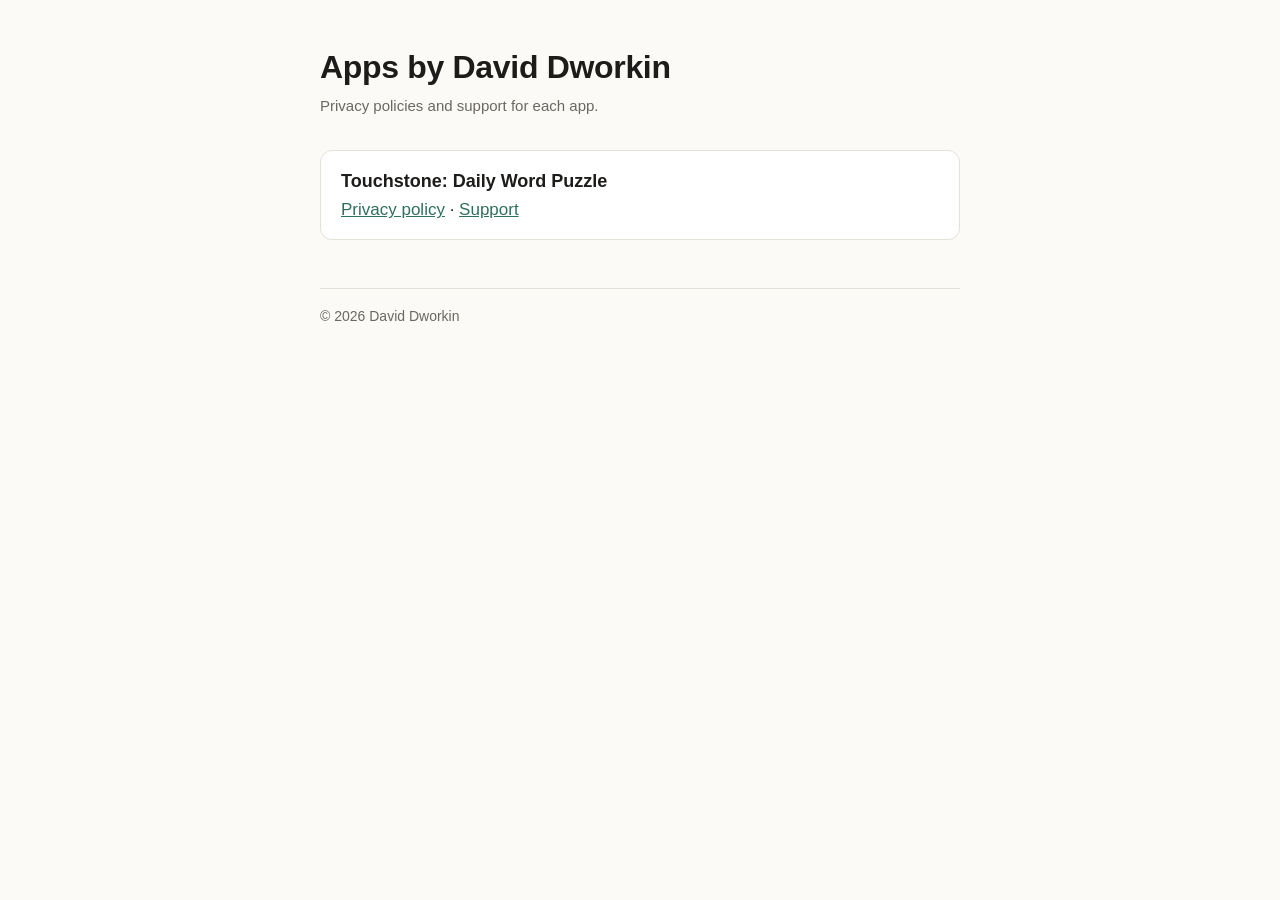
==== index.html @ c2ab2bda "Add Touchstone privacy policy and support pages. Co-Authored-By: Claude Opus 5.5 <noreply@anthropic." ====
<!doctype html>
<html lang="en">
<head>
  <meta charset="utf-8">
  <meta name="viewport" content="width=device-width, initial-scale=1">
  <title>Apps by David Dworkin</title>
  <meta name="description" content="Privacy policies and support for apps by David Dworkin.">
  <link rel="stylesheet" href="/assets/site.css">
</head>
<body>
<main>
  <header>
    <h1>Apps by David Dworkin</h1>
    <p class="meta">Privacy policies and support for each app.</p>
  </header>

  <ul class="apps">
    <li>
      <strong>Touchstone: Daily Word Puzzle</strong>
      <a href="/touchstone/privacy/">Privacy policy</a> · <a href="/touchstone/support/">Support</a>
    </li>
  </ul>

  <footer>© 2026 David Dworkin</footer>
</main>
</body>
</html>
---- assets/site.css ----
:root {
  --bg: #fbfaf7;
  --text: #1d1c1a;
  --muted: #6b6862;
  --rule: #e4e1da;
  --accent: #2f6f5e;
  --card: #ffffff;
  color-scheme: light dark;
}
@media (prefers-color-scheme: dark) {
  :root {
    --bg: #151514;
    --text: #ecebe7;
    --muted: #a29f98;
    --rule: #2c2b29;
    --accent: #7cc3ad;
    --card: #1d1d1b;
  }
}
* { box-sizing: border-box; }
html { -webkit-text-size-adjust: 100%; }
body {
  margin: 0;
  background: var(--bg);
  color: var(--text);
  font: 17px/1.6 -apple-system, BlinkMacSystemFont, "SF Pro Text", "Helvetica Neue", Arial, sans-serif;
}
main { max-width: 680px; margin: 0 auto; padding: 48px 20px 72px; }
header { margin-bottom: 32px; }
.eyebrow { color: var(--muted); font-size: 14px; letter-spacing: .02em; margin: 0 0 6px; }
.eyebrow a { color: inherit; }
h1 { font-size: 32px; line-height: 1.2; margin: 0 0 8px; letter-spacing: -.01em; }
h2 { font-size: 20px; margin: 36px 0 8px; }
p, ul { margin: 0 0 14px; }
ul { padding-left: 22px; }
li { margin-bottom: 6px; }
a { color: var(--accent); }
.meta { color: var(--muted); font-size: 15px; }
.summary {
  background: var(--card);
  border: 1px solid var(--rule);
  border-radius: 12px;
  padding: 16px 20px;
  margin: 24px 0;
}
.summary p:last-child, .summary ul:last-child { margin-bottom: 0; }
.apps { list-style: none; padding: 0; }
.apps li {
  background: var(--card);
  border: 1px solid var(--rule);
  border-radius: 12px;
  padding: 16px 20px;
  margin-bottom: 12px;
}
.apps strong { display: block; font-size: 18px; }
footer { margin-top: 48px; padding-top: 16px; border-top: 1px solid var(--rule); color: var(--muted); font-size: 14px; }
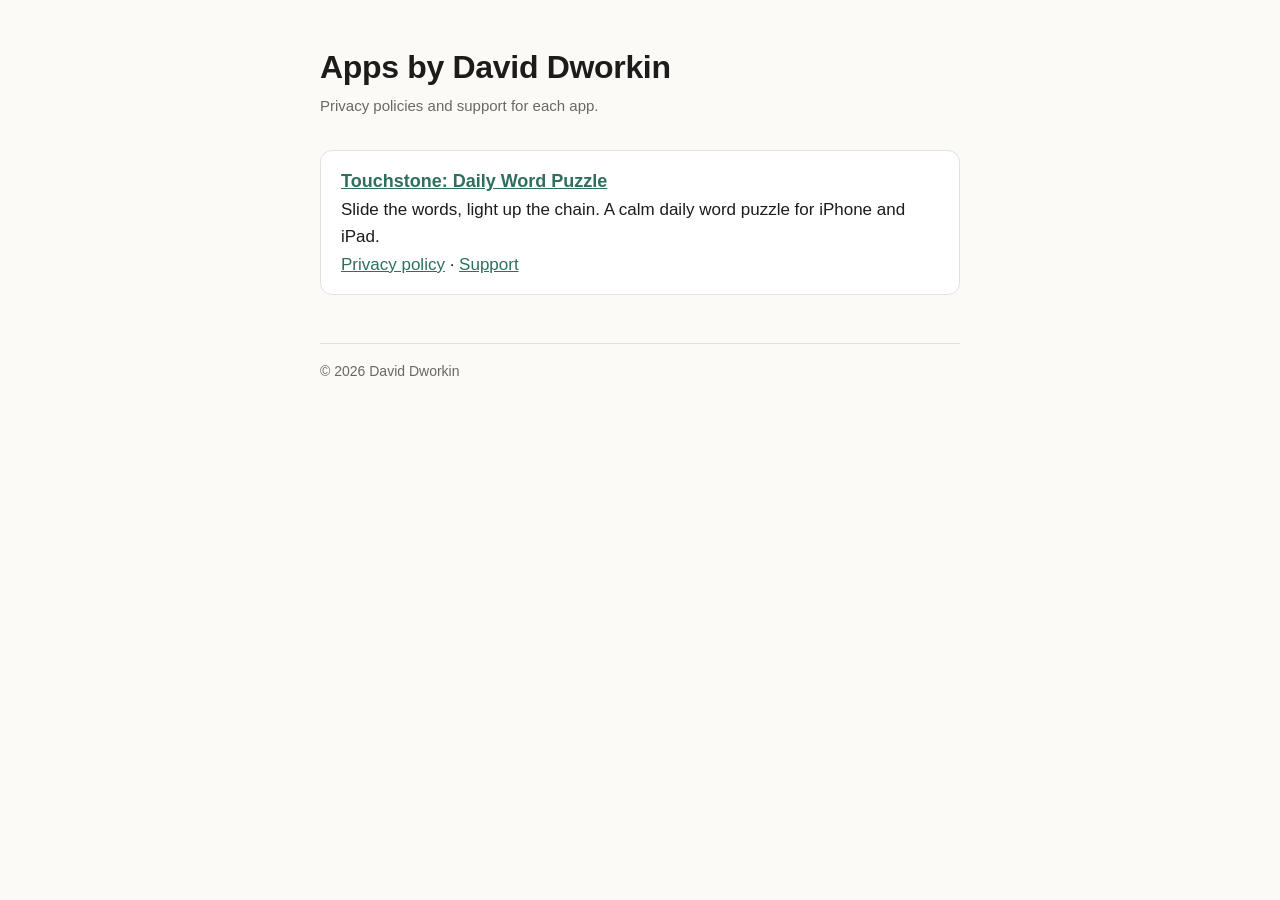
==== commit e91a9fb3: "Add the Touchstone landing page. Mobile-first page with a real-time gameplay loop, how-to-play steps" ====
--- a/index.html
+++ b/index.html
@@ -16,7 +16,8 @@
 
   <ul class="apps">
     <li>
-      <strong>Touchstone: Daily Word Puzzle</strong>
+      <strong><a href="/touchstone/">Touchstone: Daily Word Puzzle</a></strong>
+      Slide the words, light up the chain. A calm daily word puzzle for iPhone and iPad.<br>
       <a href="/touchstone/privacy/">Privacy policy</a> · <a href="/touchstone/support/">Support</a>
     </li>
   </ul>
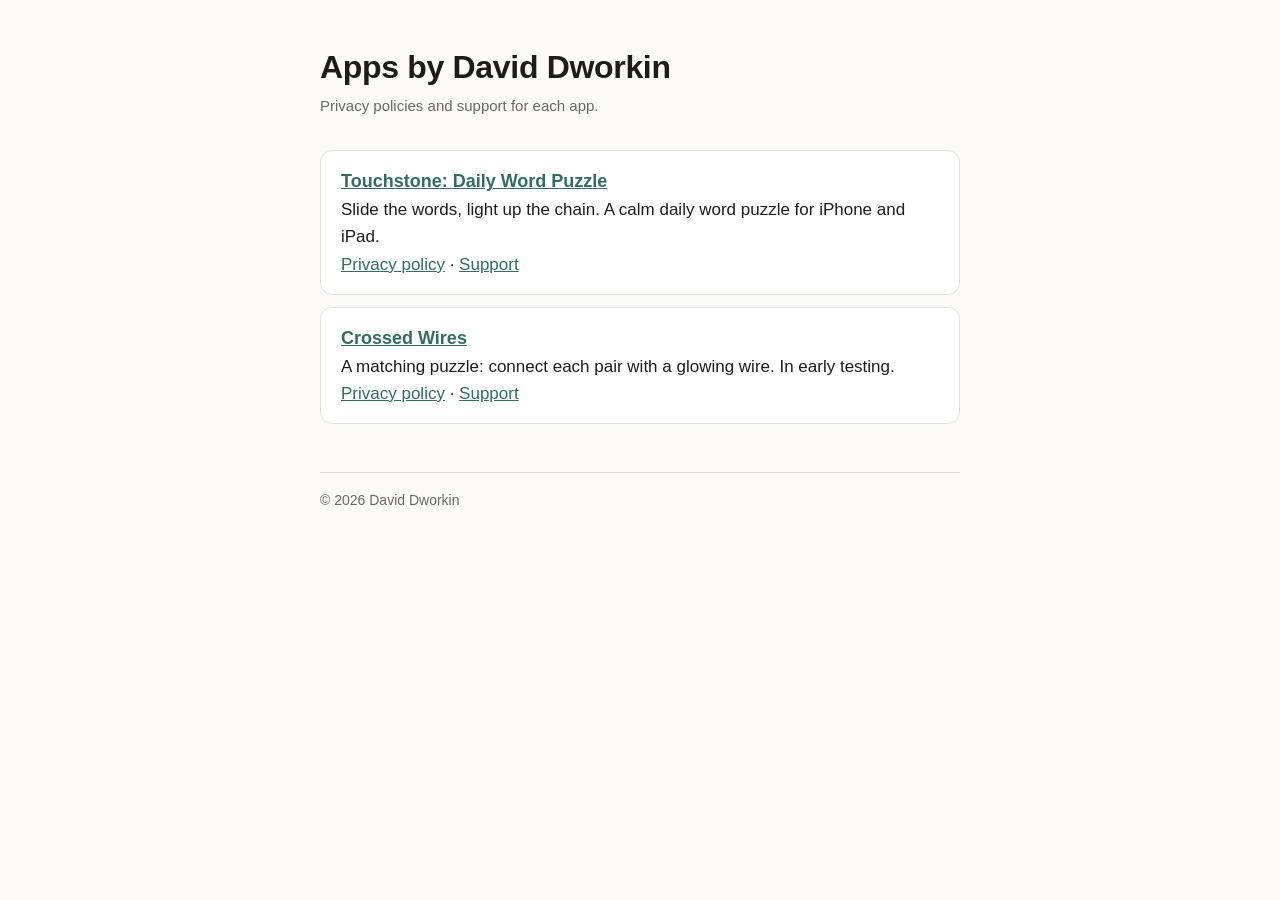
==== commit 5630725c: "Add Crossed Wires landing, privacy and support pages; list it on the home page Co-Authored-By: Claud" ====
--- a/index.html
+++ b/index.html
@@ -20,6 +20,11 @@
       Slide the words, light up the chain. A calm daily word puzzle for iPhone and iPad.<br>
       <a href="/touchstone/privacy/">Privacy policy</a> · <a href="/touchstone/support/">Support</a>
     </li>
+    <li>
+      <strong><a href="/crossedwires/">Crossed Wires</a></strong>
+      A matching puzzle: connect each pair with a glowing wire. In early testing.<br>
+      <a href="/crossedwires/privacy/">Privacy policy</a> · <a href="/crossedwires/support/">Support</a>
+    </li>
   </ul>
 
   <footer>© 2026 David Dworkin</footer>
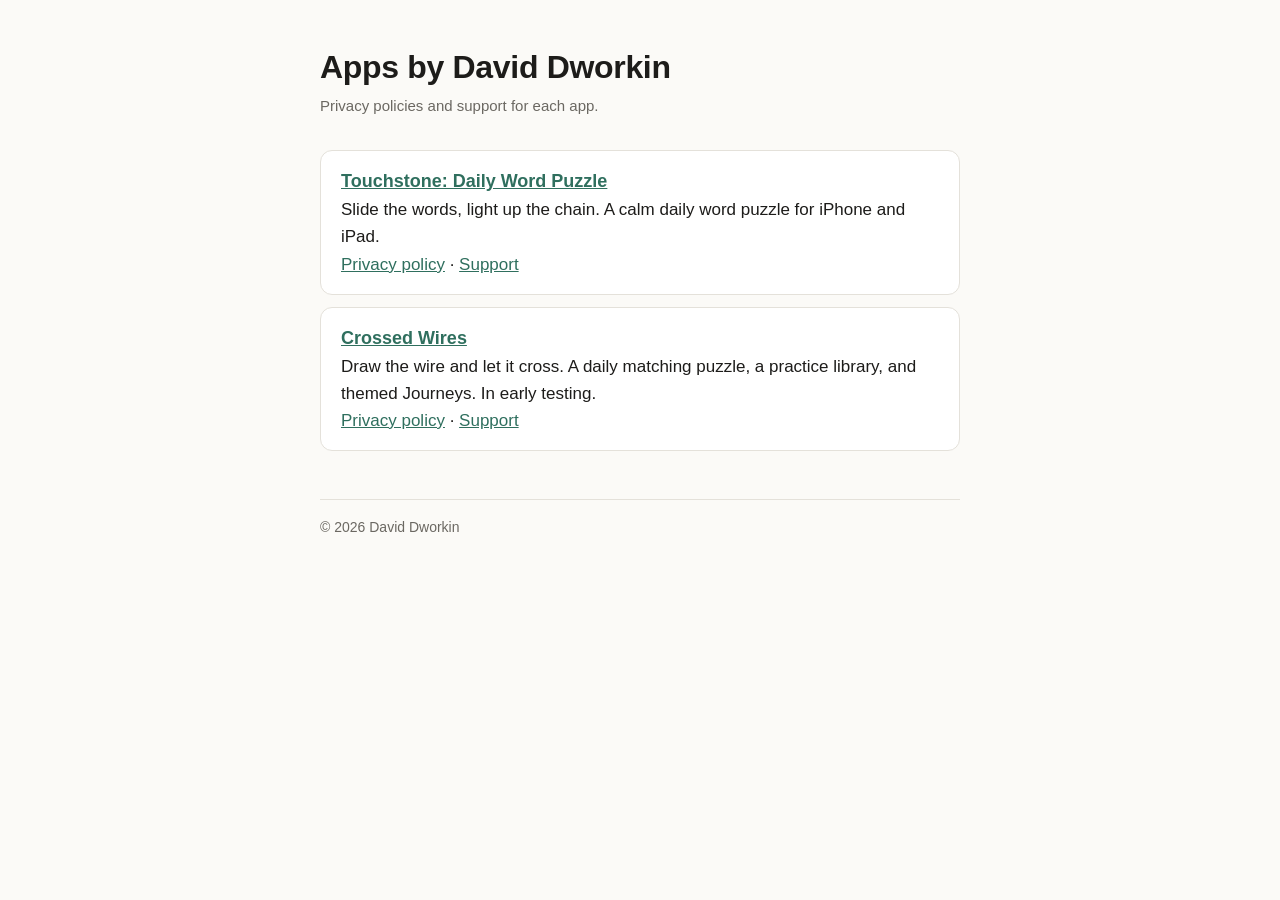
==== commit cf52ccef: "Crossed Wires: expand the landing page with how it plays, themes, and free vs Pro. Co-authored-by: C" ====
--- a/index.html
+++ b/index.html
@@ -22,7 +22,7 @@
     </li>
     <li>
       <strong><a href="/crossedwires/">Crossed Wires</a></strong>
-      A matching puzzle: connect each pair with a glowing wire. In early testing.<br>
+      Draw the wire and let it cross. A daily matching puzzle, a practice library, and themed Journeys. In early testing.<br>
       <a href="/crossedwires/privacy/">Privacy policy</a> · <a href="/crossedwires/support/">Support</a>
     </li>
   </ul>
